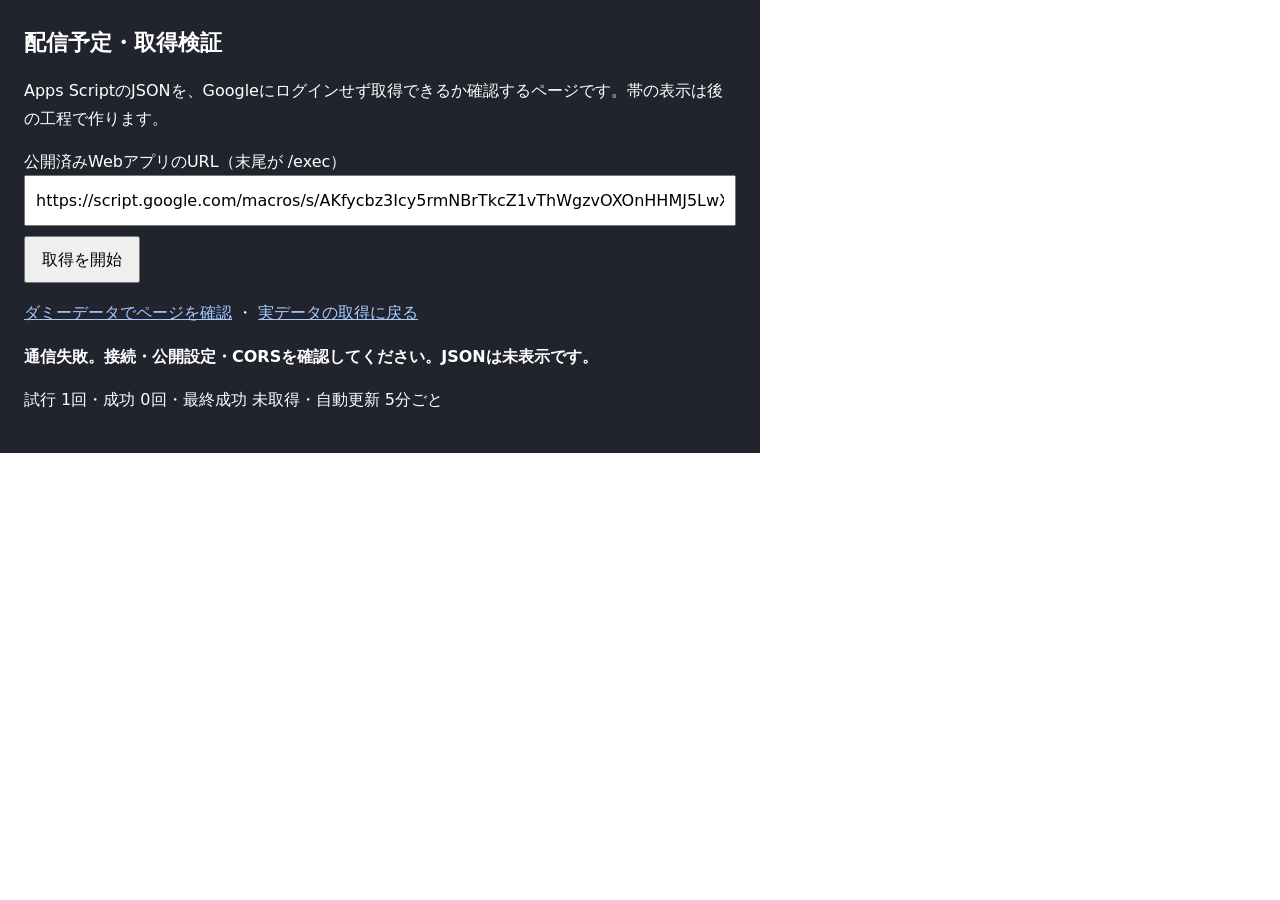
==== docs/index.html @ a4638c81 "feat: 配信予定の取得検証とPages公開準備を追加" ====
<!doctype html>
<html lang="ja">
<head>
  <meta charset="utf-8">
  <meta name="viewport" content="width=device-width, initial-scale=1">
  <title>配信予定・取得検証</title>
  <link rel="stylesheet" href="probe.css">
  <script src="config.js" defer></script>
  <script src="probe.js" defer></script>
</head>
<body>
  <main>
    <h1>配信予定・取得検証</h1>
    <p>Apps ScriptのJSONを、Googleにログインせず取得できるか確認するページです。帯の表示は後の工程で作ります。</p>
    <form id="connection">
      <label for="endpoint">公開済みWebアプリのURL（末尾が /exec）</label>
      <input id="endpoint" type="url" placeholder="Apps Scriptの公開URLを入力" autocomplete="off">
      <button type="submit">取得を開始</button>
    </form>
    <p><a href="?demo=1">ダミーデータでページを確認</a> ・ <a href="./">実データの取得に戻る</a></p>
    <p id="status" role="status" aria-live="polite">URLの設定を待っています。</p>
    <p id="details"></p>
    <pre id="payload" hidden></pre>
  </main>
</body>
</html>
---- docs/probe.css ----
body {
  margin: 0;
  background: transparent;
  color: #ffffff;
  font: 16px/1.7 "Yu Gothic UI", "Meiryo", "Hiragino Sans", system-ui, sans-serif;
}
main {
  box-sizing: border-box;
  max-width: 760px;
  padding: 24px;
  background: rgba(16, 18, 28, .92);
}
h1 { margin-top: 0; font-size: 22px; }
label { display: block; }
input { box-sizing: border-box; width: 100%; padding: 10px; font: inherit; }
button { margin-top: 10px; padding: 8px 16px; font: inherit; cursor: pointer; }
a { color: #a8ccff; }
#status { font-weight: bold; }
pre { padding: 12px; border: 1px solid #666; white-space: pre-wrap; overflow-wrap: break-word; }
[hidden] { display: none; }
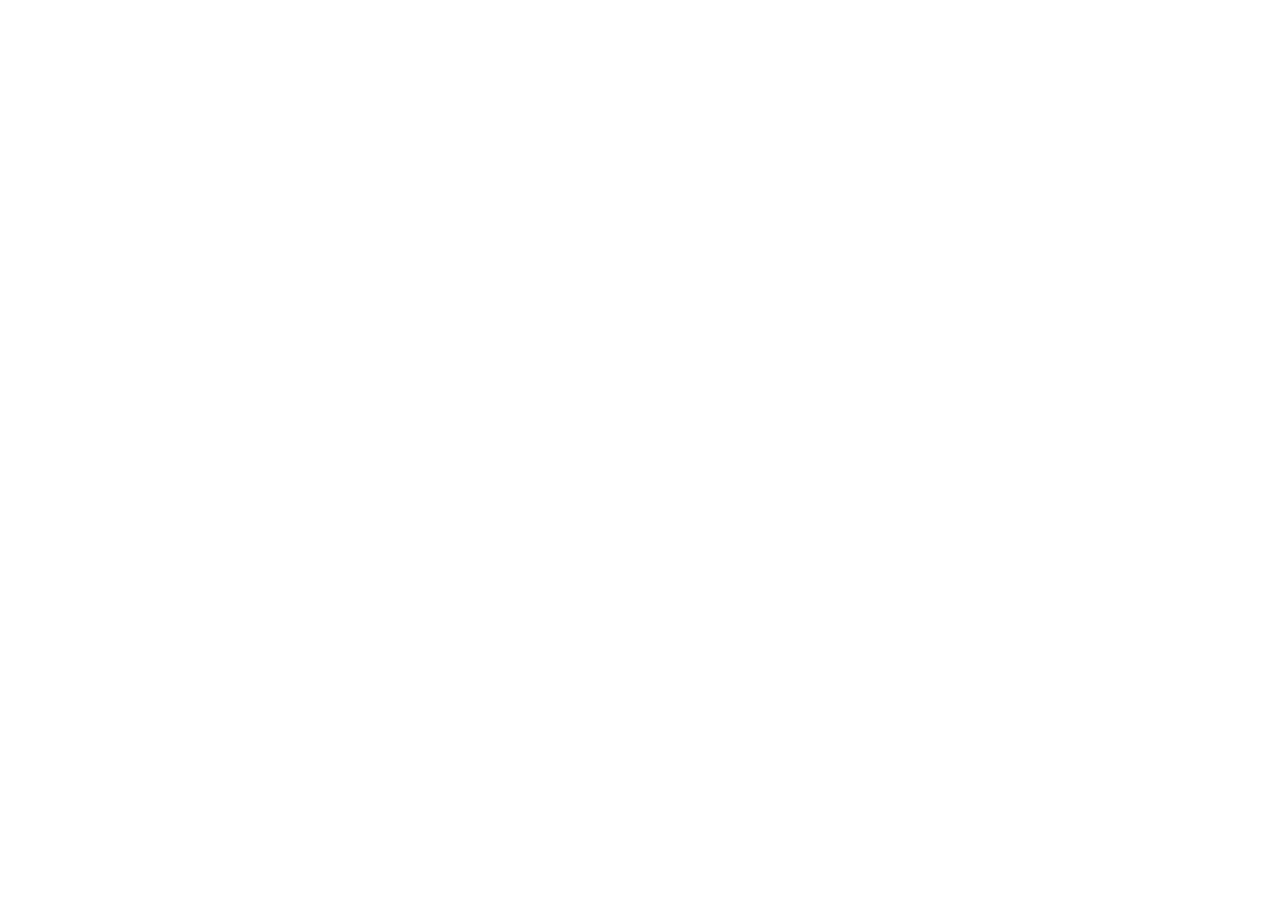
==== commit 5a860cb1: "祝日取得とOBS用配信予定の帯を実装" ====
--- a/docs/index.html
+++ b/docs/index.html
@@ -3,24 +3,20 @@
 <head>
   <meta charset="utf-8">
   <meta name="viewport" content="width=device-width, initial-scale=1">
-  <title>配信予定・取得検証</title>
-  <link rel="stylesheet" href="probe.css">
+  <title>今後の配信予定</title>
+  <link rel="stylesheet" href="overlay.css">
   <script src="config.js" defer></script>
-  <script src="probe.js" defer></script>
+  <script src="schedule-data.js" defer></script>
+  <script src="schedule-feed.js" defer></script>
+  <script src="demo.js" defer></script>
+  <script src="overlay.js" defer></script>
 </head>
 <body>
-  <main>
-    <h1>配信予定・取得検証</h1>
-    <p>Apps ScriptのJSONを、Googleにログインせず取得できるか確認するページです。帯の表示は後の工程で作ります。</p>
-    <form id="connection">
-      <label for="endpoint">公開済みWebアプリのURL（末尾が /exec）</label>
-      <input id="endpoint" type="url" placeholder="Apps Scriptの公開URLを入力" autocomplete="off">
-      <button type="submit">取得を開始</button>
-    </form>
-    <p><a href="?demo=1">ダミーデータでページを確認</a> ・ <a href="./">実データの取得に戻る</a></p>
-    <p id="status" role="status" aria-live="polite">URLの設定を待っています。</p>
-    <p id="details"></p>
-    <pre id="payload" hidden></pre>
+  <main class="overlay-stage">
+    <section id="schedule" class="schedule-panel" aria-labelledby="heading" hidden>
+      <h1 id="heading">今後の配信予定</h1>
+      <div id="days"></div>
+    </section>
   </main>
 </body>
 </html>
--- a/docs/overlay.css
+++ b/docs/overlay.css
@@ -0,0 +1,67 @@
+* { box-sizing: border-box; }
+html, body { margin: 0; width: 100%; min-height: 100%; background: transparent; }
+body {
+  font-family: "Yu Gothic UI", "Meiryo", "Hiragino Sans", system-ui, sans-serif;
+  color: #fff;
+}
+.overlay-stage {
+  display: flex;
+  align-items: flex-end;
+  min-height: 100vh;
+  padding: 0 4px;
+}
+.schedule-panel {
+  width: 432px;
+  flex: 0 0 432px;
+  padding: 18px 21px;
+  background: rgba(16,18,28,.86);
+  border: 2px solid rgba(255,255,255,.14);
+  border-radius: 16px;
+}
+[hidden] { display: none !important; }
+h1 {
+  margin: 0 0 14px;
+  color: rgba(255,255,255,.72);
+  font-size: 20px;
+  font-weight: 700;
+  line-height: 28px;
+}
+.schedule-row {
+  display: flex;
+  align-items: flex-start;
+  min-height: 32px;
+  border-top: 1px solid rgba(255,255,255,.08);
+  padding: 3px 0;
+  color: rgba(255,255,255,.5);
+  font-size: 18px;
+  line-height: 25px;
+  font-variant-numeric: tabular-nums;
+}
+.date { flex: 0 0 56px; text-align: right; font-weight: 700; white-space: nowrap; }
+.weekday { flex: 0 0 24px; margin-left: 8px; text-align: center; }
+.content { flex: 1 1 auto; min-width: 0; margin-left: 10px; }
+.has-stream {
+  background: rgba(244,81,30,.16);
+  border-top-color: transparent;
+  border-radius: 9px;
+  padding-top: 10px;
+  padding-bottom: 10px;
+  margin: 4px 0;
+}
+.has-stream .date, .has-stream .weekday { color: #ff9a5c; }
+.stream + .stream { margin-top: 12px; padding-top: 10px; border-top: 1px solid rgba(255,255,255,.08); }
+.stream-meta { font-size: 16px; line-height: 24px; color: #ff9a5c; }
+.stream-label { margin-left: 10px; font-weight: 700; }
+.stream-title {
+  color: #fff;
+  font-size: 22px;
+  font-weight: 600;
+  line-height: 1.4;
+  overflow-wrap: break-word;
+  word-wrap: break-word;
+}
+.holiday-name { color: #ff8f9f; font-size: 16px; line-height: 25px; overflow-wrap: break-word; }
+.has-stream .holiday-name { margin-top: 5px; }
+.is-holiday .date, .is-sunday .date, .is-sunday .weekday { color: #ff8f9f; }
+.is-saturday .date, .is-saturday .weekday { color: #8fb8ff; }
+.is-holiday.is-saturday .date { color: #ff8f9f; }
